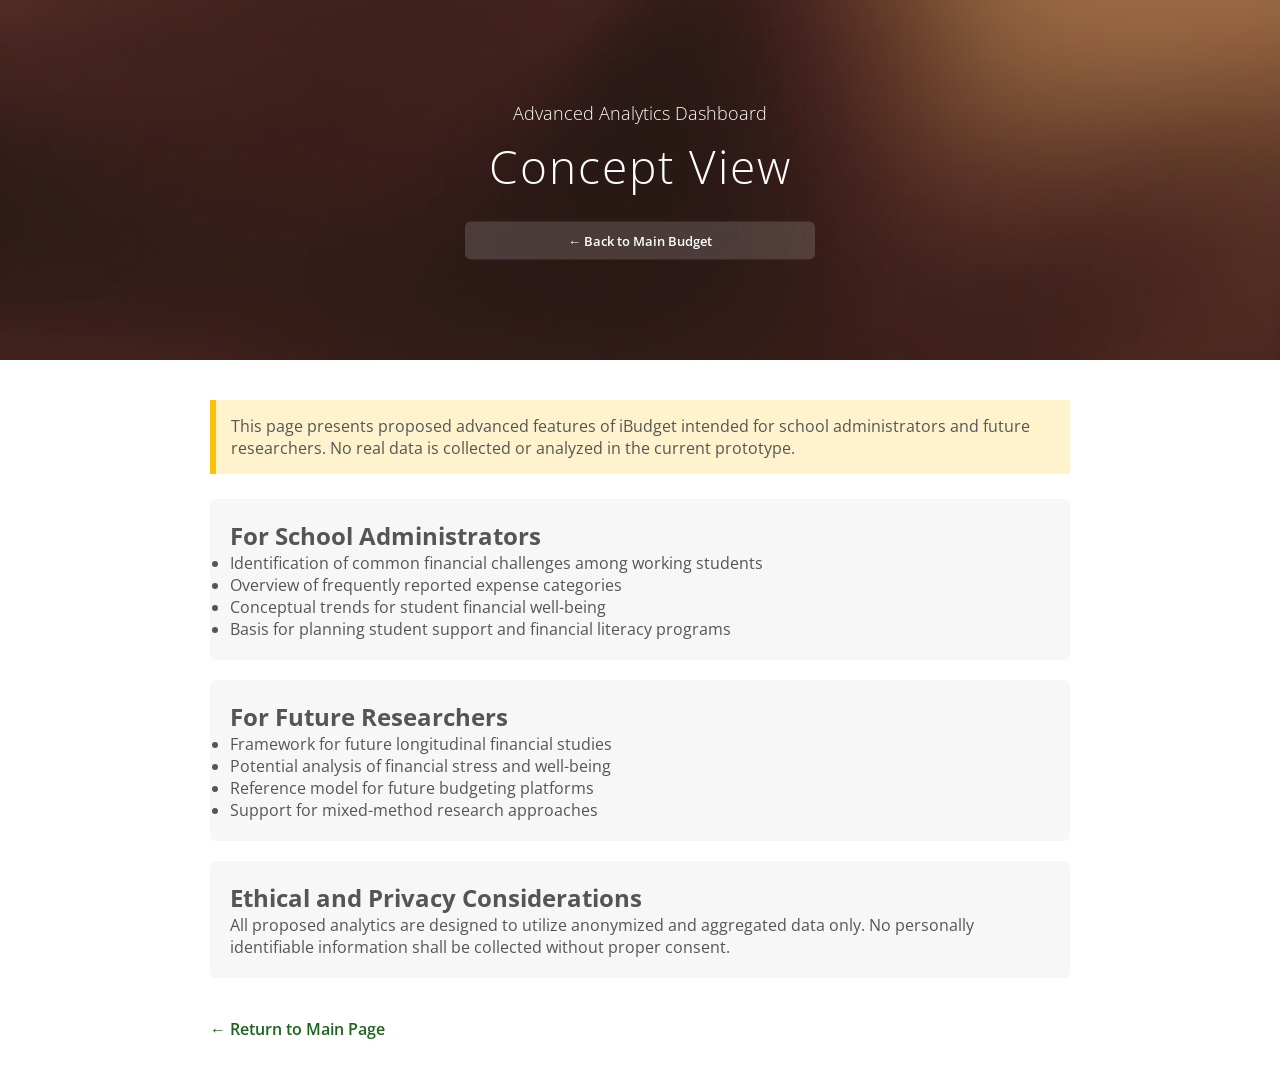
==== advanced.html @ 031f1456 "Create advanced.html" ====
<!DOCTYPE html>
<html lang="en">
<head>
    <meta charset="UTF-8">
    <link href="https://fonts.googleapis.com/css?family=Open+Sans:100,300,400,600" rel="stylesheet" type="text/css">
    <link type="text/css" rel="stylesheet" href="style.css">
    <title>Advanced Analytics (Concept)</title>
</head>
<body>

    <div class="top">
        <div class="budget">
            <div class="budget__title">
                Advanced Analytics Dashboard
            </div>
            <div class="budget__value">
                Concept View
            </div>

            <a href="index.html" class="advanced-btn">
                ← Back to Main Budget
            </a>
        </div>
    </div>

    <div class="advanced-page">

        <div class="notice-box">
            This page presents proposed advanced features of iBudget intended for
            school administrators and future researchers. No real data is collected
            or analyzed in the current prototype.
        </div>

        <div class="advanced-card">
            <h2>For School Administrators</h2>
            <ul>
                <li>Identification of common financial challenges among working students</li>
                <li>Overview of frequently reported expense categories</li>
                <li>Conceptual trends for student financial well-being</li>
                <li>Basis for planning student support and financial literacy programs</li>
            </ul>
        </div>

        <div class="advanced-card">
            <h2>For Future Researchers</h2>
            <ul>
                <li>Framework for future longitudinal financial studies</li>
                <li>Potential analysis of financial stress and well-being</li>
                <li>Reference model for future budgeting platforms</li>
                <li>Support for mixed-method research approaches</li>
            </ul>
        </div>

        <div class="advanced-card">
            <h2>Ethical and Privacy Considerations</h2>
            <p>
                All proposed analytics are designed to utilize anonymized and aggregated
                data only. No personally identifiable information shall be collected
                without proper consent.
            </p>
        </div>

        <a href="index.html" class="back-link">
            ← Return to Main Page
        </a>

    </div>

</body>
</html>
---- style.css ----
/**********************************************
*** GENERAL
**********************************************/
* {
    margin: 0;
    padding: 0;
    box-sizing: border-box;
}

.clearfix::after {
    content: "";
    display: table;
    clear: both;
}

body {
    color: #555;
    font-family: Open Sans;
    font-size: 16px;
    position: relative;
    height: 100vh;
    font-weight: 400;
}

.right { float: right; }
.red { color: #A52A2A !important; }
.red-focus:focus { border: 1px solid #A52A2A !important; }

/**********************************************
*** TOP PART
**********************************************/
.top {
    height: 40vh;
    background-image: linear-gradient(rgba(0, 0, 0, 0.35), rgba(0, 0, 0, 0.35)), url(back.png);
    background-size: cover;
    background-position: center;
    position: relative;
}

.budget {
    position: absolute;
    width: 350px;
    top: 50%;
    left: 50%;
    transform: translate(-50%, -50%);
    color: #fff;
}

.budget__title {
    font-size: 18px;
    text-align: center;
    margin-bottom: 10px;
    font-weight: 300;
}

.budget__value {
    font-weight: 300;
    font-size: 46px;
    text-align: center;
    margin-bottom: 25px;
    letter-spacing: 2px;
}

.budget__income,
.budget__expenses {
    padding: 12px;
    text-transform: uppercase;
}

.budget__income {
    margin-bottom: 10px;
    background-color: #1b641b;
}

.budget__expenses {
    background-color: #A52A2A;
}

/**********************************************
*** ACTION BUTTONS
**********************************************/
.budget .reset-btn,
.budget .download-btn {
    width: 48%;
    padding: 10px 0;
    margin-top: 12px;
    font-size: 14px;
    font-weight: 600;
    border: none;
    border-radius: 6px;
    cursor: pointer;
    background-color: #d9d9d9;
    color: #333;
}

.budget .reset-btn { float: left; }
.budget .download-btn { float: right; }

/**********************************************
*** ADVANCED BUTTON (NEW)
**********************************************/
.advanced-btn {
    display: block;
    margin-top: 14px;
    padding: 10px 0;
    width: 100%;
    text-align: center;
    text-decoration: none;
    background-color: rgba(255,255,255,0.15);
    color: #fff;
    font-size: 13px;
    font-weight: 600;
    border-radius: 6px;
    transition: background-color 0.25s ease;
}

.advanced-btn:hover {
    background-color: rgba(255,255,255,0.25);
}

/**********************************************
*** ADVANCED PAGE CONTENT
**********************************************/
.advanced-page {
    padding: 40px 20px;
    max-width: 900px;
    margin: auto;
}

.advanced-card {
    background-color: #f7f7f7;
    padding: 20px;
    border-radius: 6px;
    margin-bottom: 20px;
}

.notice-box {
    background-color: #fff3cd;
    border-left: 6px solid #ffc107;
    padding: 15px;
    margin-bottom: 25px;
}

.back-link {
    display: inline-block;
    margin-top: 20px;
    text-decoration: none;
    font-weight: 600;
    color: #1b641b;
}
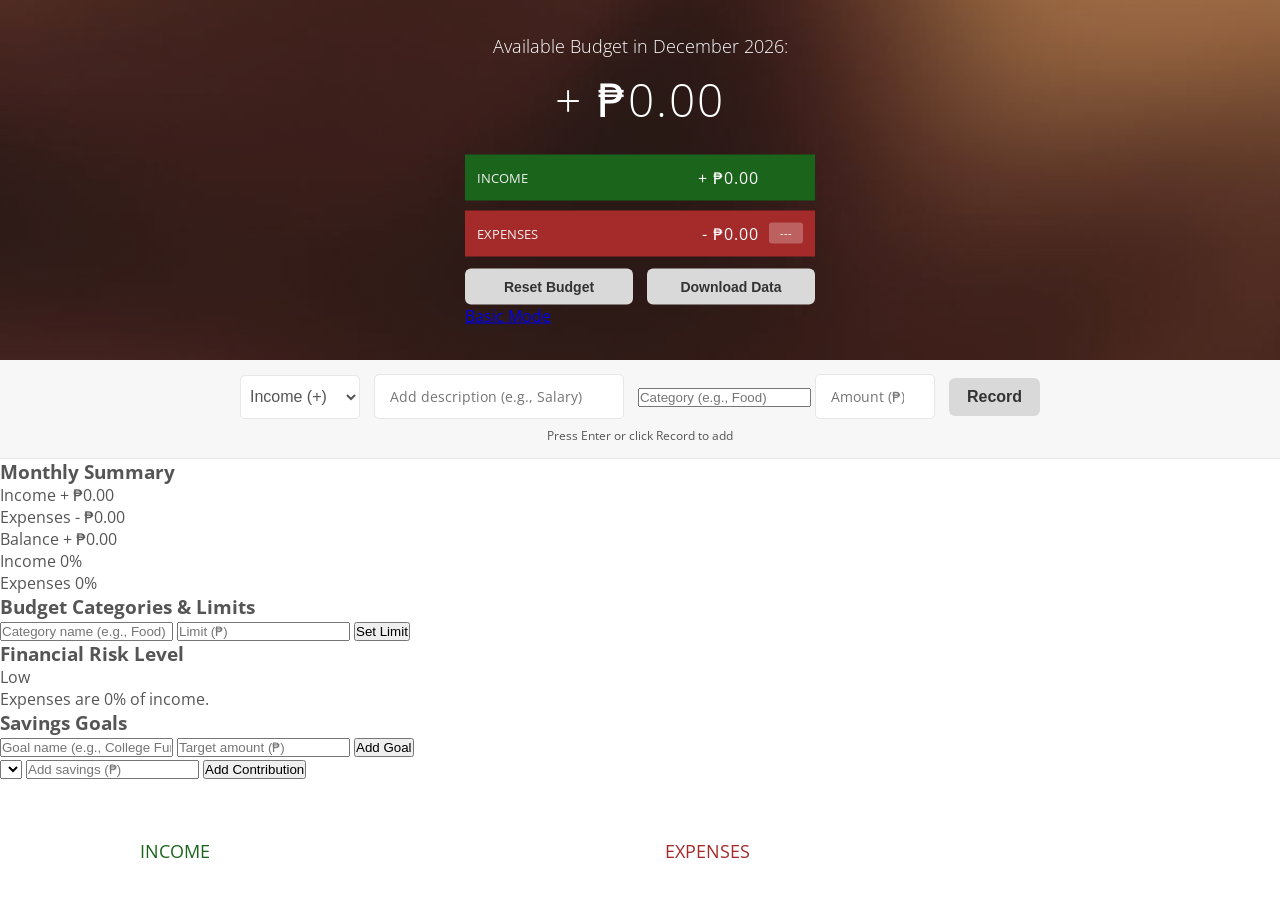
==== commit 5993bc14: "Create advanced.html" ====
--- a/advanced.html
+++ b/advanced.html
@@ -3,68 +3,142 @@
 <head>
     <meta charset="UTF-8">
     <link href="https://fonts.googleapis.com/css?family=Open+Sans:100,300,400,600" rel="stylesheet" type="text/css">
+    <link href="http://code.ionicframework.com/ionicons/2.0.1/css/ionicons.min.css" rel="stylesheet" type="text/css">
     <link type="text/css" rel="stylesheet" href="style.css">
-    <title>Advanced Analytics (Concept)</title>
+    <title>iBudget - Advanced</title>
 </head>
 <body>
 
     <div class="top">
         <div class="budget">
             <div class="budget__title">
-                Advanced Analytics Dashboard
+                Available Budget in <span class="budget__title--month">%Month%</span>:
             </div>
-            <div class="budget__value">
-                Concept View
+            <div class="budget__value">+ ₱0.00</div>
+
+            <div class="budget__income clearfix">
+                <div class="budget__income--text">Income</div>
+                <div class="right">
+                    <div class="budget__income--value">+ ₱0.00</div>
+                    <div class="budget__income--percentage">&nbsp;</div>
+                </div>
             </div>
 
-            <a href="index.html" class="advanced-btn">
-                ← Back to Main Budget
-            </a>
+            <div class="budget__expenses clearfix">
+                <div class="budget__expenses--text">Expenses</div>
+                <div class="right clearfix">
+                    <div class="budget__expenses--value">- ₱0.00</div>
+                    <div class="budget__expenses--percentage">---</div>
+                </div>
+            </div>
+
+            <!-- Buttons -->
+            <div class="budget__actions">
+                <button class="reset-btn">Reset Budget</button>
+                <button class="download-btn">Download Data</button>
+                <a class="mode-btn" href="index.html">Basic Mode</a>
+            </div>
         </div>
     </div>
 
-    <div class="advanced-page">
-
-        <div class="notice-box">
-            This page presents proposed advanced features of iBudget intended for
-            school administrators and future researchers. No real data is collected
-            or analyzed in the current prototype.
+    <div class="bottom">
+        <div class="add">
+            <div class="add__container add__container--advanced">
+                <select class="add__type">
+                    <option value="inc" selected>Income (+)</option>
+                    <option value="exp">Expense (-)</option>
+                </select>
+                <input type="text" class="add__description" placeholder="Add description (e.g., Salary)">
+                <input type="text" class="add__category" placeholder="Category (e.g., Food)">
+                <input type="number" class="add__value" placeholder="Amount (₱)">
+                <button class="add__btn">Record</button>
+                <span class="add__hint">Press Enter or click Record to add</span>
+            </div>
         </div>
 
-        <div class="advanced-card">
-            <h2>For School Administrators</h2>
-            <ul>
-                <li>Identification of common financial challenges among working students</li>
-                <li>Overview of frequently reported expense categories</li>
-                <li>Conceptual trends for student financial well-being</li>
-                <li>Basis for planning student support and financial literacy programs</li>
-            </ul>
+        <div class="overview">
+            <div class="overview__header">
+                <h3>Monthly Summary</h3>
+                <span class="summary__month"></span>
+            </div>
+            <div class="summary">
+                <div class="summary__item">
+                    <span class="summary__label">Income</span>
+                    <span class="summary__value summary__income">+ ₱0.00</span>
+                </div>
+                <div class="summary__item">
+                    <span class="summary__label">Expenses</span>
+                    <span class="summary__value summary__expenses">- ₱0.00</span>
+                </div>
+                <div class="summary__item">
+                    <span class="summary__label">Balance</span>
+                    <span class="summary__value summary__balance">+ ₱0.00</span>
+                </div>
+            </div>
+            <div class="chart">
+                <div class="pie__chart" role="img" aria-label="Income vs expenses pie chart"></div>
+                <div class="pie__legend">
+                    <div class="pie__legend-item">
+                        <span class="legend__dot legend__dot--income"></span>
+                        <span class="pie__income">Income 0%</span>
+                    </div>
+                    <div class="pie__legend-item">
+                        <span class="legend__dot legend__dot--expense"></span>
+                        <span class="pie__expense">Expenses 0%</span>
+                    </div>
+                </div>
+            </div>
         </div>
 
-        <div class="advanced-card">
-            <h2>For Future Researchers</h2>
-            <ul>
-                <li>Framework for future longitudinal financial studies</li>
-                <li>Potential analysis of financial stress and well-being</li>
-                <li>Reference model for future budgeting platforms</li>
-                <li>Support for mixed-method research approaches</li>
-            </ul>
+        <div class="advanced">
+            <div class="advanced__section">
+                <h3>Budget Categories &amp; Limits</h3>
+                <div class="category__form">
+                    <input type="text" class="category__name" placeholder="Category name (e.g., Food)">
+                    <input type="number" class="category__limit" placeholder="Limit (₱)">
+                    <button class="category__btn">Set Limit</button>
+                </div>
+                <div class="category__list"></div>
+                <div class="category__warning" aria-live="polite"></div>
+            </div>
+
+            <div class="advanced__section">
+                <h3>Financial Risk Level</h3>
+                <div class="risk">
+                    <div class="risk__level">Low</div>
+                    <div class="risk__details">Expenses are 0% of income.</div>
+                </div>
+            </div>
+
+            <div class="advanced__section">
+                <h3>Savings Goals</h3>
+                <div class="savings__form">
+                    <input type="text" class="savings__name" placeholder="Goal name (e.g., College Fund)">
+                    <input type="number" class="savings__target" placeholder="Target amount (₱)">
+                    <button class="savings__add-btn">Add Goal</button>
+                </div>
+                <div class="savings__contribution">
+                    <select class="savings__select"></select>
+                    <input type="number" class="savings__amount" placeholder="Add savings (₱)">
+                    <button class="savings__contribute-btn">Add Contribution</button>
+                </div>
+                <div class="savings__list"></div>
+            </div>
         </div>
 
-        <div class="advanced-card">
-            <h2>Ethical and Privacy Considerations</h2>
-            <p>
-                All proposed analytics are designed to utilize anonymized and aggregated
-                data only. No personally identifiable information shall be collected
-                without proper consent.
-            </p>
+        <div class="container clearfix">
+            <div class="income">
+                <h2 class="icome__title">Income</h2>
+                <div class="income__list"></div>
+            </div>
+
+            <div class="expenses">
+                <h2 class="expenses__title">Expenses</h2>
+                <div class="expenses__list"></div>
+            </div>
         </div>
-
-        <a href="index.html" class="back-link">
-            ← Return to Main Page
-        </a>
-
     </div>
 
+    <script src="app.js"></script>
 </body>
 </html>
--- a/style.css
+++ b/style.css
@@ -75,6 +75,213 @@
 .budget__expenses {
     background-color: #A52A2A;
 }
+
+.budget__income--text,
+.budget__expenses--text {
+    float: left;
+    font-size: 13px;
+    color: #f0f0f0;
+    margin-top: 2px;
+}
+
+.budget__income--value,
+.budget__expenses--value {
+    letter-spacing: 1px;
+    float: left;
+}
+
+.budget__income--percentage,
+.budget__expenses--percentage {
+    float: left;
+    width: 34px;
+    font-size: 11px;
+    padding: 3px 0;
+    margin-left: 10px;
+}
+
+.budget__expenses--percentage {
+    background-color: rgba(255, 255, 255, 0.25);
+    text-align: center;
+    border-radius: 3px;
+}
+
+/**********************************************
+*** BOTTOM PART
+**********************************************/
+/***** FORM *****/
+.add {
+    padding: 14px;
+    border-bottom: 1px solid #e7e7e7;
+    background-color: #f7f7f7;
+}
+
+.add__container {
+    margin: 0 auto;
+    text-align: center;
+}
+
+.add__type {
+    width: 120px;
+    border: 1px solid #e7e7e7;
+    height: 44px;
+    font-size: 16px;
+    color: inherit;
+    background-color: #fff;
+    margin-right: 10px;
+    font-weight: 300;
+    border-radius: 5px;
+    padding-left: 5px;
+    transition: border 0.3s;
+    cursor: pointer;
+}
+
+.add__description,
+.add__value {
+    border: 1px solid #e7e7e7;
+    background-color: #fff;
+    color: inherit;
+    font-family: inherit;
+    font-size: 14px;
+    padding: 12px 15px;
+    margin-right: 10px;
+    border-radius: 5px;
+    transition: border 0.3s;
+}
+
+.add__description { width: 250px; }
+.add__value { width: 120px; }
+
+.add__btn {
+    font-size: 16px;
+    background-color: #d9d9d9;
+    color: #333;
+    border: none;
+    border-radius: 6px;
+    padding: 10px 18px;
+    cursor: pointer;
+    font-weight: 600;
+    transition: background-color 0.25s ease, transform 0.15s ease, box-shadow 0.15s ease;
+}
+
+.add__btn:hover {
+    background-color: #cfcfcf;
+    box-shadow: 0 3px 8px rgba(0,0,0,0.15);
+}
+
+.add__btn:active {
+    transform: translateY(2px);
+    box-shadow: none;
+}
+
+.add__type:focus,
+.add__description:focus,
+.add__value:focus {
+    outline: none;
+    border: 1px solid #1b641b;
+}
+
+/***** LISTS *****/
+.container {
+    width: 1000px;
+    margin: 60px auto;
+}
+
+.income {
+    float: left;
+    width: 475px;
+    margin-right: 50px;
+}
+
+.expenses {
+    float: left;
+    width: 475px;
+}
+
+h2 {
+    text-transform: uppercase;
+    font-size: 18px;
+    font-weight: 400;
+    margin-bottom: 15px;
+}
+
+.icome__title { color: #1b641b; }
+.expenses__title { color: #A52A2A; }
+
+.item {
+    padding: 13px;
+    border-bottom: 1px solid #e7e7e7;
+    position: relative;
+}
+
+.item:first-child { border-top: 1px solid #e7e7e7; }
+.item:nth-child(even) { background-color: #f7f7f7; }
+
+.item__description {
+    float: left;
+}
+
+.item__value {
+    float: left;
+    transition: transform 0.3s;
+}
+
+.item__percentage {
+    float: left;
+    margin-left: 20px;
+    transition: transform 0.3s;
+    font-size: 11px;
+    background-color: #f3d6d6;
+    padding: 3px;
+    border-radius: 3px;
+    width: 32px;
+    text-align: center;
+}
+
+.income .item__value,
+.income .item__delete--btn {
+    color: #1b641b;
+}
+
+.expenses .item__value,
+.expenses .item__percentage,
+.expenses .item__delete--btn {
+    color: #A52A2A;
+}
+
+/***** HOVER DELETE BUTTON AS CIRCLE *****/
+.item__delete {
+    position: absolute;
+    right: 10px;
+    top: 50%;
+    transform: translateY(-50%);
+    display: none;
+}
+
+.item__delete--btn {
+    font-size: 16px;
+    background-color: #ccc;
+    color: #fff;
+    border-radius: 50%;
+    width: 24px;
+    height: 24px;
+    border: none;
+    cursor: pointer;
+    display: flex;
+    align-items: center;
+    justify-content: center;
+    transition: background-color 0.2s ease;
+}
+
+.item__delete--btn:hover {
+    background-color: #A52A2A; /* turn red on hover */
+}
+
+.item:hover .item__delete {
+    display: block;
+}
+
+.item:hover .item__value { transform: translateX(-30px); }
+.item:hover .item__percentage { transform: translateX(-30px); }
 
 /**********************************************
 *** ACTION BUTTONS
@@ -91,60 +298,36 @@
     cursor: pointer;
     background-color: #d9d9d9;
     color: #333;
+    transition: background-color 0.25s ease, transform 0.15s ease, box-shadow 0.15s ease;
 }
 
 .budget .reset-btn { float: left; }
 .budget .download-btn { float: right; }
 
-/**********************************************
-*** ADVANCED BUTTON (NEW)
-**********************************************/
-.advanced-btn {
+.budget .reset-btn:hover,
+.budget .download-btn:hover {
+    background-color: #cfcfcf;
+    box-shadow: 0 3px 8px rgba(0,0,0,0.15);
+}
+
+.budget .reset-btn:active,
+.budget .download-btn:active {
+    transform: translateY(2px);
+    box-shadow: none;
+}
+
+.budget .reset-btn:focus,
+.budget .download-btn:focus {
+    outline: none;
+}
+
+/**********************************************
+*** HINT TEXT
+**********************************************/
+.add__hint {
     display: block;
-    margin-top: 14px;
-    padding: 10px 0;
-    width: 100%;
-    text-align: center;
-    text-decoration: none;
-    background-color: rgba(255,255,255,0.15);
-    color: #fff;
-    font-size: 13px;
-    font-weight: 600;
-    border-radius: 6px;
-    transition: background-color 0.25s ease;
-}
-
-.advanced-btn:hover {
-    background-color: rgba(255,255,255,0.25);
-}
-
-/**********************************************
-*** ADVANCED PAGE CONTENT
-**********************************************/
-.advanced-page {
-    padding: 40px 20px;
-    max-width: 900px;
-    margin: auto;
-}
-
-.advanced-card {
-    background-color: #f7f7f7;
-    padding: 20px;
-    border-radius: 6px;
-    margin-bottom: 20px;
-}
-
-.notice-box {
-    background-color: #fff3cd;
-    border-left: 6px solid #ffc107;
-    padding: 15px;
-    margin-bottom: 25px;
-}
-
-.back-link {
-    display: inline-block;
-    margin-top: 20px;
-    text-decoration: none;
-    font-weight: 600;
-    color: #1b641b;
-}
+    text-align: center;
+    margin-top: 8px;
+    font-size: 12px;
+    color: #555;
+}
